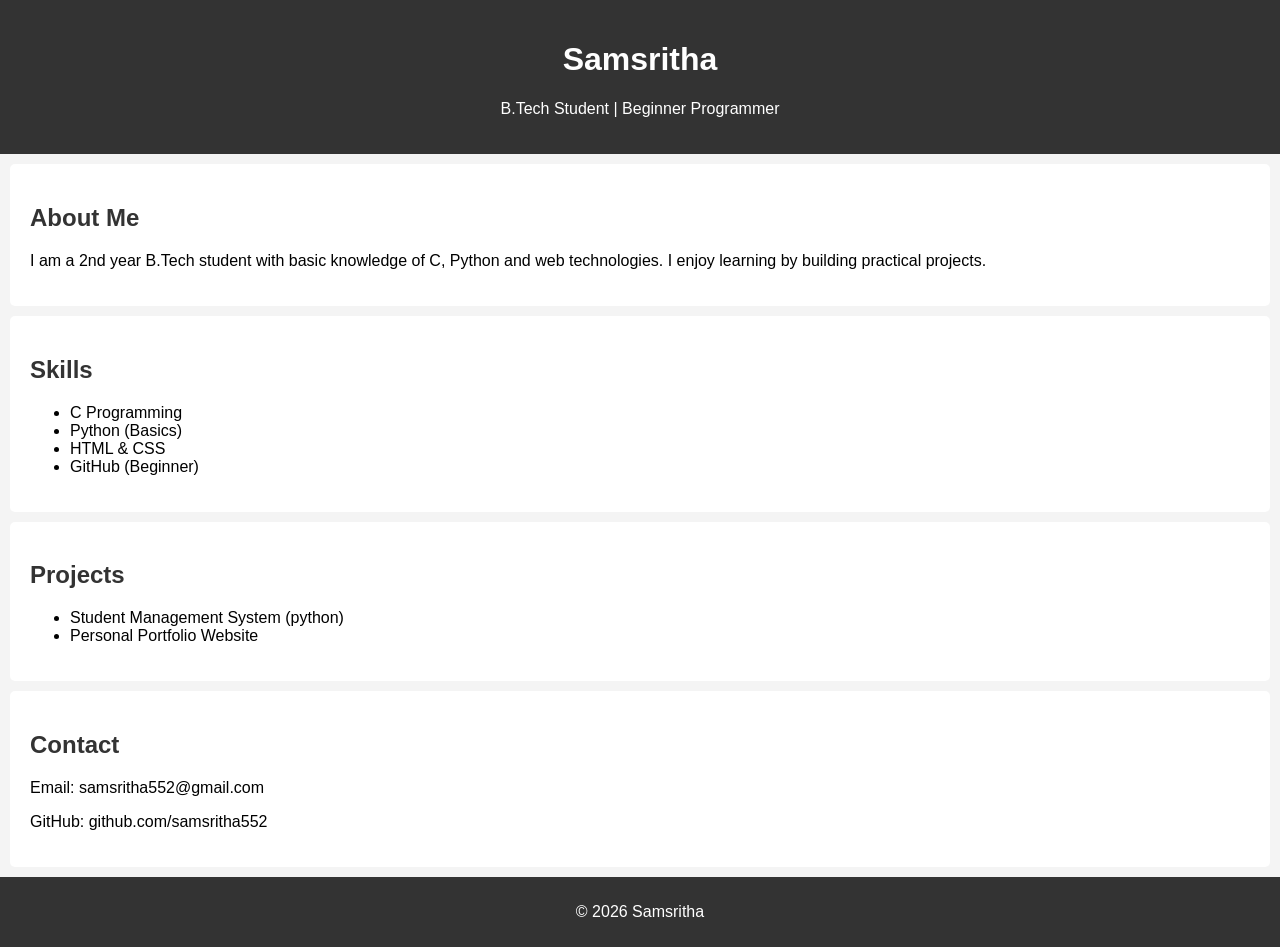
==== protofolio.html @ bf1668a2 "Add files via upload" ====
<!DOCTYPE html>
<html lang="en">

<head>
    <meta charset="UTF-8">
    <title>Samsritha | Portfolio</title>
    <link rel="stylesheet" href="style.css">
</head>

<body>

    <header>
        <h1>Samsritha</h1>
        <p>B.Tech Student | Beginner Programmer</p>
    </header>

    <section>
        <h2>About Me</h2>
        <p>
            I am a 2nd year B.Tech student with basic knowledge of C, Python and web
            technologies. I enjoy learning by building practical projects.
        </p>
    </section>

    <section>
        <h2>Skills</h2>
        <ul>
            <li>C Programming</li>
            <li>Python (Basics)</li>
            <li>HTML & CSS</li>
            <li>GitHub (Beginner)</li>
        </ul>
    </section>

    <section>
        <h2>Projects</h2>
        <ul>
            <li>Student Management System (python)</li>
            <li>Personal Portfolio Website</li>
        </ul>
    </section>

    <section>
        <h2>Contact</h2>
        <p>Email: samsritha552@gmail.com</p>
        <p>GitHub: github.com/samsritha552</p>
    </section>

    <footer>
        <p>© 2026 Samsritha</p>
    </footer>

</body>

</html>
---- style.css ----
body {
    font-family: Arial, sans-serif;
    margin: 0;
    padding: 0;
    background-color: #f4f4f4;
}

header {
    background: #333;
    color: white;
    padding: 20px;
    text-align: center;
}

section {
    padding: 20px;
    background: white;
    margin: 10px;
    border-radius: 5px;
}

h2 {
    color: #333;
}

footer {
    text-align: center;
    padding: 10px;
    background: #333;
    color: white;
}
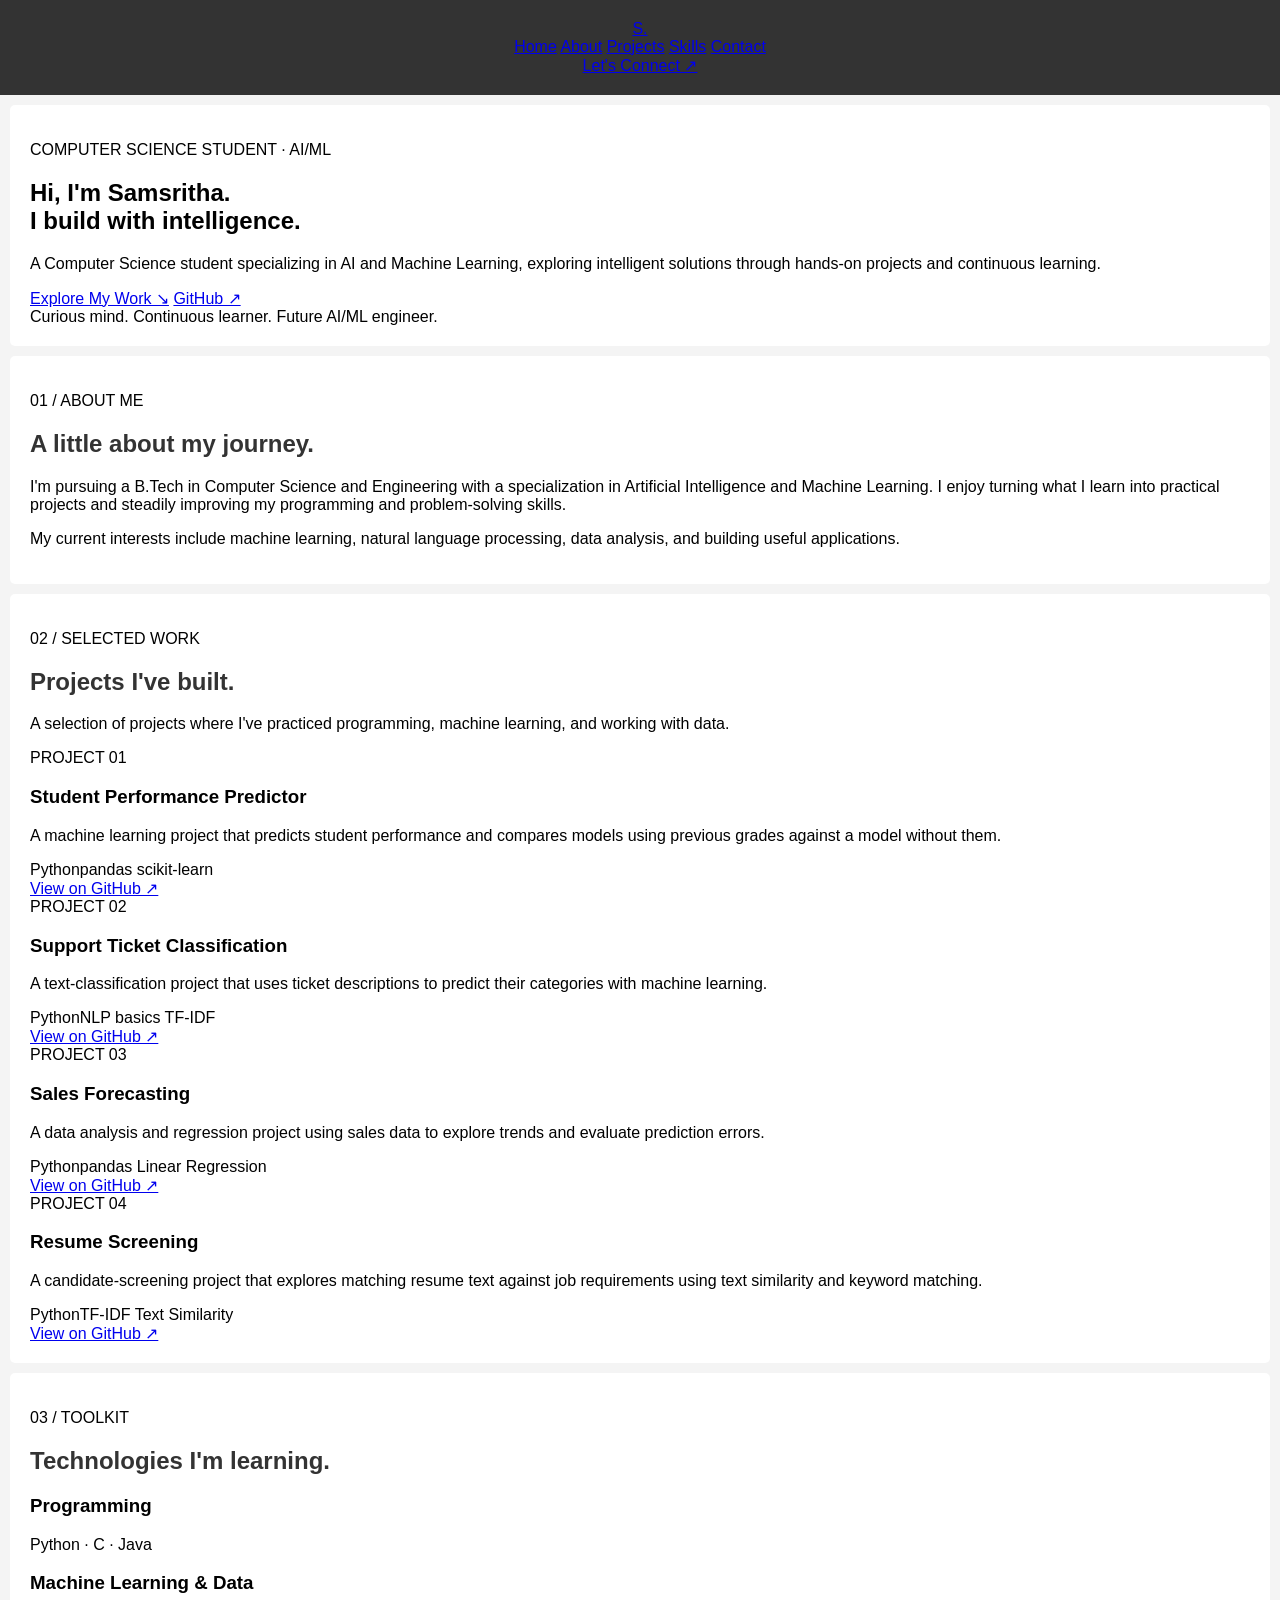
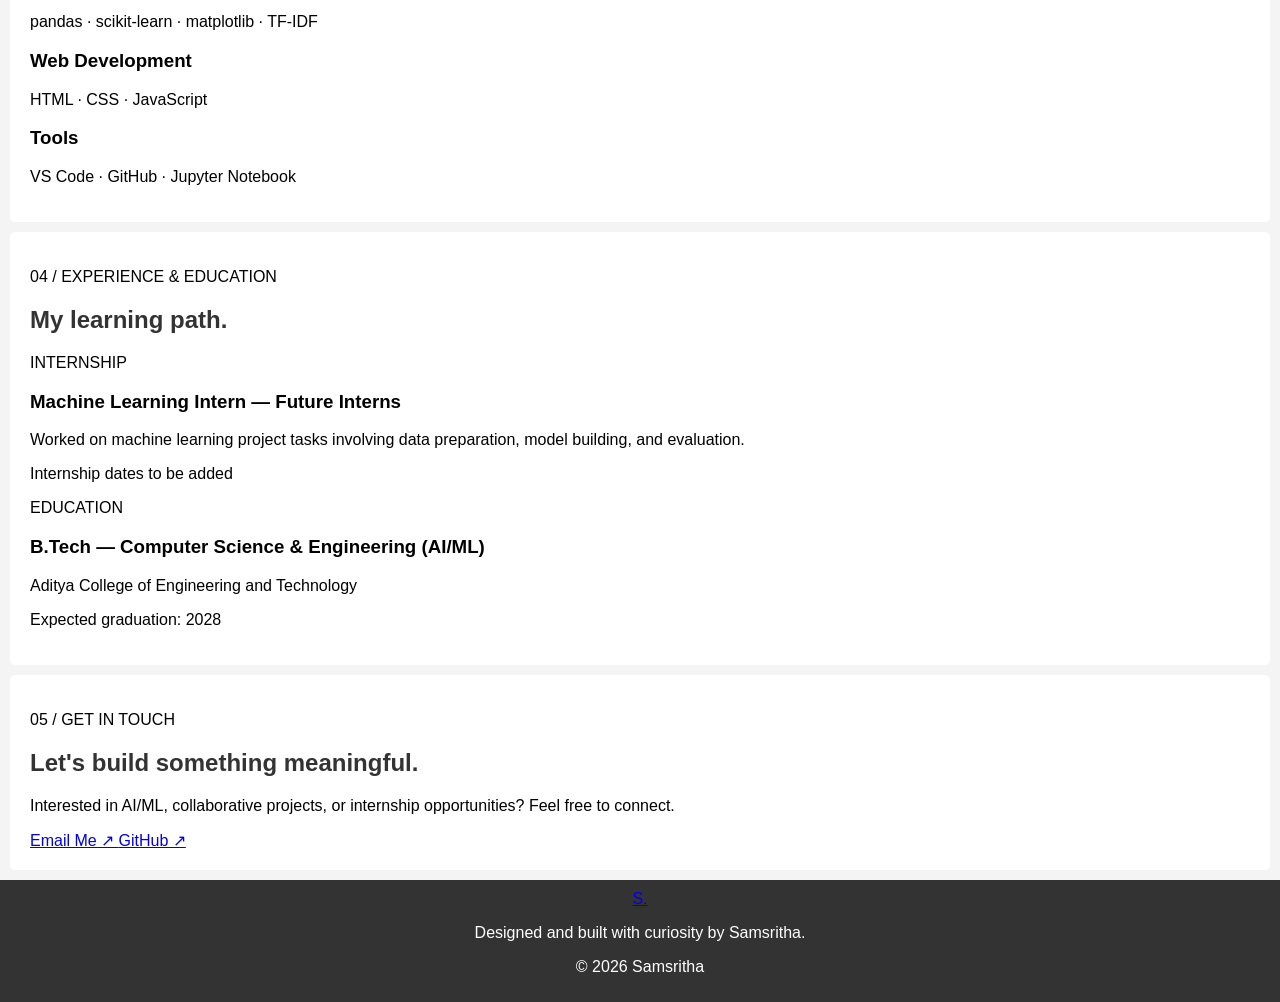
==== commit 9ba1a205: "Update protofolio.html" ====
--- a/protofolio.html
+++ b/protofolio.html
@@ -3,53 +3,233 @@
 
 <head>
     <meta charset="UTF-8">
-    <title>Samsritha | Portfolio</title>
+    <meta name="viewport" content="width=device-width, initial-scale=1.0">
+    <meta name="description"
+        content="Samsritha's portfolio — Computer Science student specializing in AI and Machine Learning.">
+    <title>Samsritha | AI & Machine Learning Portfolio</title>
     <link rel="stylesheet" href="style.css">
 </head>
 
 <body>
 
-    <header>
-        <h1>Samsritha</h1>
-        <p>B.Tech Student | Beginner Programmer</p>
+    <header class="navbar">
+        <a href="#home" class="logo">S<span>.</span></a>
+
+        <nav>
+            <a href="#home">Home</a>
+            <a href="#about">About</a>
+            <a href="#projects">Projects</a>
+            <a href="#skills">Skills</a>
+            <a href="#contact">Contact</a>
+        </nav>
+
+        <a href="#contact" class="nav-button">Let's Connect ↗</a>
     </header>
 
-    <section>
-        <h2>About Me</h2>
-        <p>
-            I am a 2nd year B.Tech student with basic knowledge of C, Python and web
-            technologies. I enjoy learning by building practical projects.
-        </p>
-    </section>
-
-    <section>
-        <h2>Skills</h2>
-        <ul>
-            <li>C Programming</li>
-            <li>Python (Basics)</li>
-            <li>HTML & CSS</li>
-            <li>GitHub (Beginner)</li>
-        </ul>
-    </section>
-
-    <section>
-        <h2>Projects</h2>
-        <ul>
-            <li>Student Management System (python)</li>
-            <li>Personal Portfolio Website</li>
-        </ul>
-    </section>
-
-    <section>
-        <h2>Contact</h2>
-        <p>Email: samsritha552@gmail.com</p>
-        <p>GitHub: github.com/samsritha552</p>
-    </section>
-
-    <footer>
-        <p>© 2026 Samsritha</p>
+    <main>
+        <section id="home" class="hero">
+            <p class="eyebrow">
+                <span class="status-dot"></span>
+                COMPUTER SCIENCE STUDENT · AI/ML
+            </p>
+
+
+            <h1>
+                Hi, I'm <span class="gradient-text">Samsritha.</span><br>
+                I build with <span class="gradient-text">intelligence.</span>
+            </h1>
+
+
+
+            <p class="hero-description">
+                A Computer Science student specializing in AI and Machine Learning,
+                exploring intelligent solutions through hands-on projects and
+                continuous learning.
+            </p>
+
+
+            <div class="hero-buttons">
+                <a href="#projects" class="primary-button">Explore My Work ↘</a>
+                <a href="https://github.com/samsritha552" target="_blank" rel="noopener noreferrer"
+                    class="secondary-button">GitHub ↗</a>
+            </div>
+
+            <div class="hero-note">
+                <span>Curious mind.</span>
+                <span>Continuous learner.</span>
+                <span>Future AI/ML engineer.</span>
+            </div>
+        </section>
+
+        <section id="about" class="section">
+            <p class="section-label">01 / ABOUT ME</p>
+            <h2>A little about <span class="gradient-text">my journey.</span></h2>
+
+            <div class="about-card">
+                <p>
+                    I'm pursuing a B.Tech in Computer Science and Engineering
+                    with a specialization in Artificial Intelligence and
+                    Machine Learning. I enjoy turning what I learn into
+                    practical projects and steadily improving my programming
+                    and problem-solving skills.
+                </p>
+                <p>
+                    My current interests include machine learning, natural
+                    language processing, data analysis, and building useful
+                    applications.
+                </p>
+            </div>
+        </section>
+
+        <section id="projects" class="section">
+            <p class="section-label">02 / SELECTED WORK</p>
+            <h2>Projects I've <span class="gradient-text">built.</span></h2>
+            <p class="section-description">
+                A selection of projects where I've practiced programming,
+                machine learning, and working with data.
+            </p>
+
+            <div class="project-grid">
+                <article class="project-card">
+                    <span class="project-number">PROJECT 01</span>
+                    <h3>Student Performance Predictor</h3>
+                    <p>
+                        A machine learning project that predicts student
+                        performance and compares models using previous grades
+                        against a model without them.
+                    </p>
+                    <div class="tags">
+                        <span>Python</span><span>pandas</span>
+                        <span>scikit-learn</span>
+                    </div>
+                    <a href="https://github.com/samsritha552/student-performance-predictor" target="_blank"
+                        rel="noopener noreferrer" class="project-link">View on GitHub ↗</a>
+                </article>
+
+                <article class="project-card">
+                    <span class="project-number">PROJECT 02</span>
+                    <h3>Support Ticket Classification</h3>
+                    <p>
+                        A text-classification project that uses ticket
+                        descriptions to predict their categories with
+                        machine learning.
+                    </p>
+                    <div class="tags">
+                        <span>Python</span><span>NLP basics</span>
+                        <span>TF-IDF</span>
+                    </div>
+                    <a href="https://github.com/samsritha552/support-ticket-classification" target="_blank"
+                        rel="noopener noreferrer" class="project-link">View on GitHub ↗</a>
+                </article>
+
+                <article class="project-card">
+                    <span class="project-number">PROJECT 03</span>
+                    <h3>Sales Forecasting</h3>
+                    <p>
+                        A data analysis and regression project using sales
+                        data to explore trends and evaluate prediction errors.
+                    </p>
+                    <div class="tags">
+                        <span>Python</span><span>pandas</span>
+                        <span>Linear Regression</span>
+                    </div>
+                    <a href="https://github.com/samsritha552/sales-forecasting-ml" target="_blank"
+                        rel="noopener noreferrer" class="project-link">View on GitHub ↗</a>
+                </article>
+
+                <article class="project-card">
+                    <span class="project-number">PROJECT 04</span>
+                    <h3>Resume Screening</h3>
+                    <p>
+                        A candidate-screening project that explores matching
+                        resume text against job requirements using text
+                        similarity and keyword matching.
+                    </p>
+                    <div class="tags">
+                        <span>Python</span><span>TF-IDF</span>
+                        <span>Text Similarity</span>
+                    </div>
+                    <a href="https://github.com/samsritha552/resume-screening-ml" target="_blank"
+                        rel="noopener noreferrer" class="project-link">View on GitHub ↗</a>
+                </article>
+            </div>
+        </section>
+
+        <section id="skills" class="section">
+            <p class="section-label">03 / TOOLKIT</p>
+            <h2>Technologies I'm <span class="gradient-text">learning.</span></h2>
+
+            <div class="skills-grid">
+                <div class="skill-card">
+                    <h3>Programming</h3>
+                    <p>Python · C · Java</p>
+                </div>
+                <div class="skill-card">
+                    <h3>Machine Learning & Data</h3>
+                    <p>pandas · scikit-learn · matplotlib · TF-IDF</p>
+                </div>
+                <div class="skill-card">
+                    <h3>Web Development</h3>
+                    <p>HTML · CSS · JavaScript</p>
+                </div>
+                <div class="skill-card">
+                    <h3>Tools</h3>
+                    <p>VS Code · GitHub · Jupyter Notebook</p>
+                </div>
+            </div>
+        </section>
+
+        <section id="experience" class="section">
+            <p class="section-label">04 / EXPERIENCE & EDUCATION</p>
+            <h2>My learning <span class="gradient-text">path.</span></h2>
+
+            <div class="timeline-card">
+                <p class="timeline-type">INTERNSHIP</p>
+                <h3>Machine Learning Intern — Future Interns</h3>
+                <p>
+                    Worked on machine learning project tasks involving data
+                    preparation, model building, and evaluation.
+                </p>
+                <p class="timeline-note">Internship dates to be added</p>
+            </div>
+
+            <div class="timeline-card">
+                <p class="timeline-type">EDUCATION</p>
+                <h3>B.Tech — Computer Science & Engineering (AI/ML)</h3>
+                <p>Aditya College of Engineering and Technology</p>
+                <p class="timeline-note">Expected graduation: 2028</p>
+            </div>
+        </section>
+
+        <section id="contact" class="section contact-section">
+            <p class="section-label">05 / GET IN TOUCH</p>
+            <h2>Let's build something <span class="gradient-text">meaningful.</span></h2>
+            <p class="section-description">
+                Interested in AI/ML, collaborative projects, or internship
+                opportunities? Feel free to connect.
+            </p>
+
+            <div class="hero-buttons">
+                <a href="mailto:samsritha552@gmail.com" class="primary-button">
+                    Email Me ↗
+                </a>
+                <a href="https://github.com/samsritha552" target="_blank" rel="noopener noreferrer"
+                    class="secondary-button">GitHub ↗</a>
+            </div>
+        </section>
+    </main>
+
+    <footer class="footer">
+        <a href="#home" class="logo">S<span>.</span></a>
+        <p>Designed and built with curiosity by Samsritha.</p>
+        <p>© <span id="year"></span> Samsritha</p>
     </footer>
 
+    <script>
+        document.getElementById("year").textContent =
+            new Date().getFullYear();
+    </script>
+
 </body>
 
-</html>+</html>
